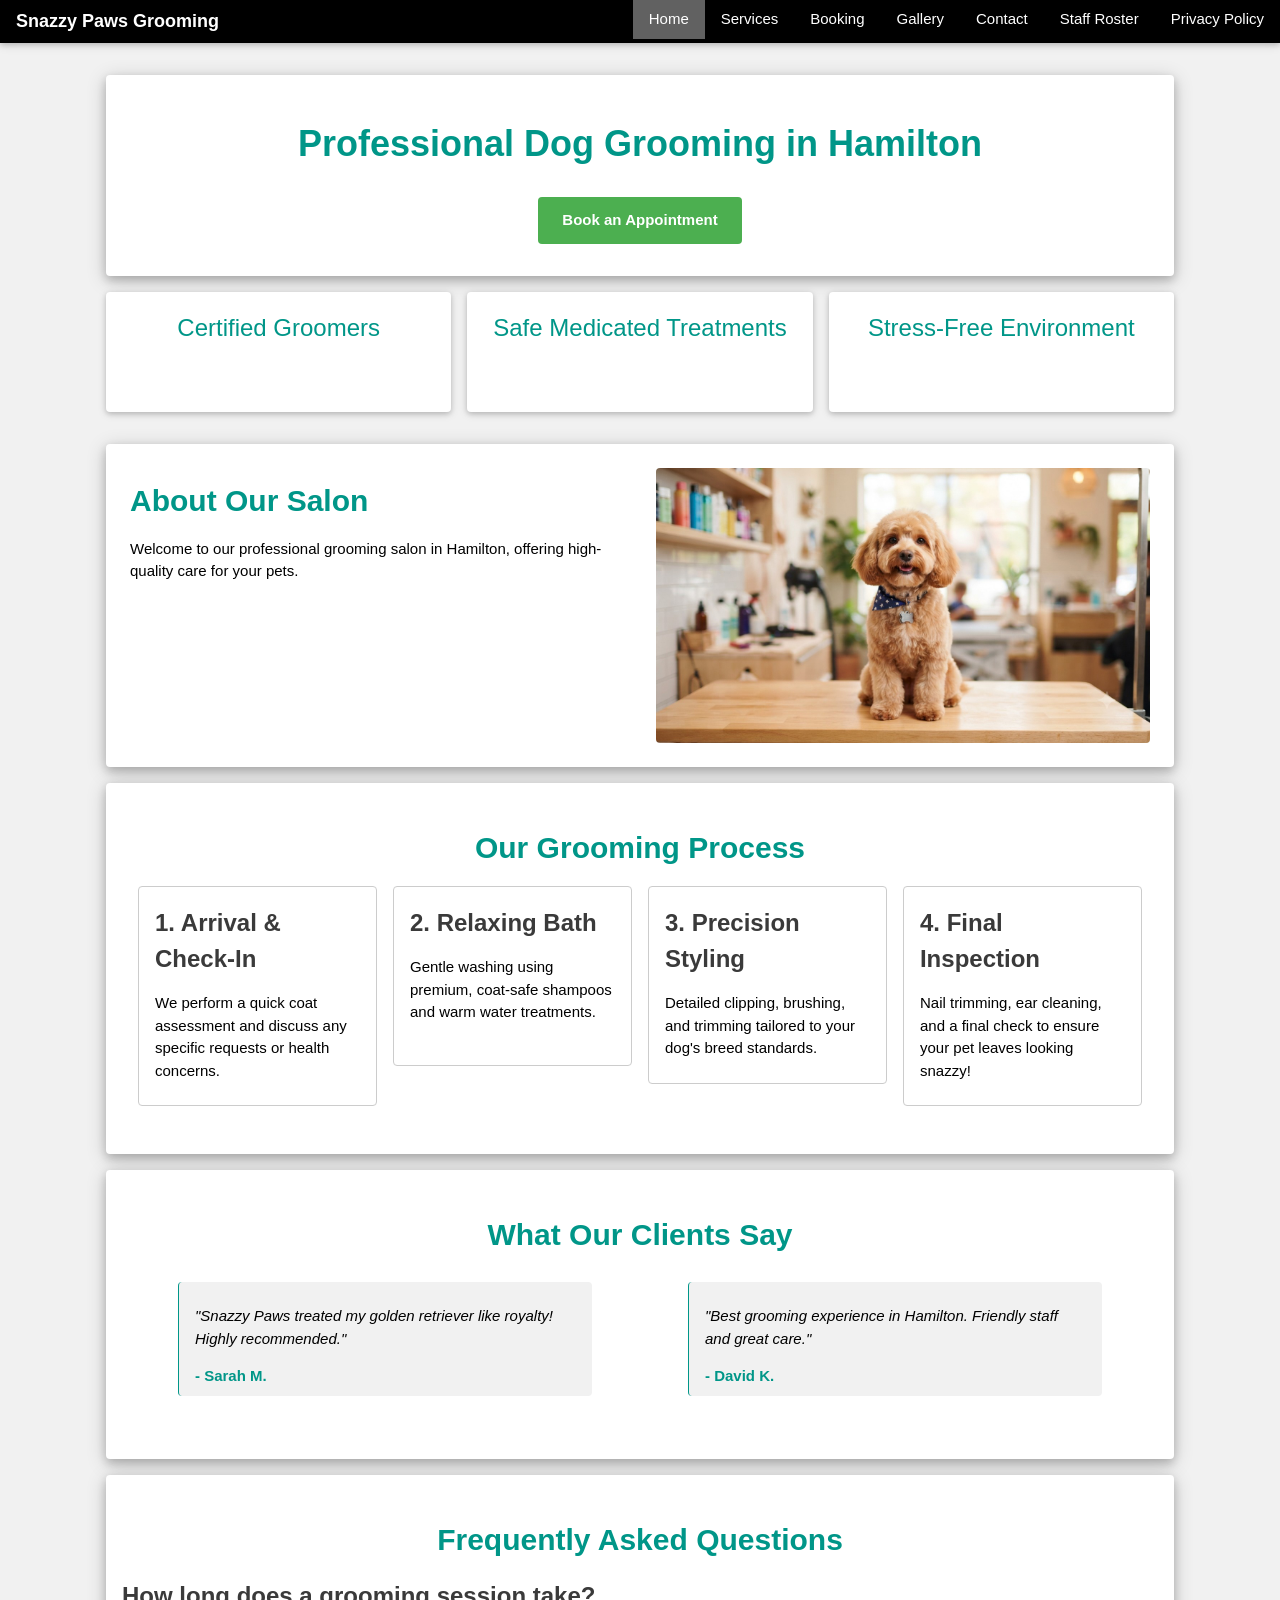
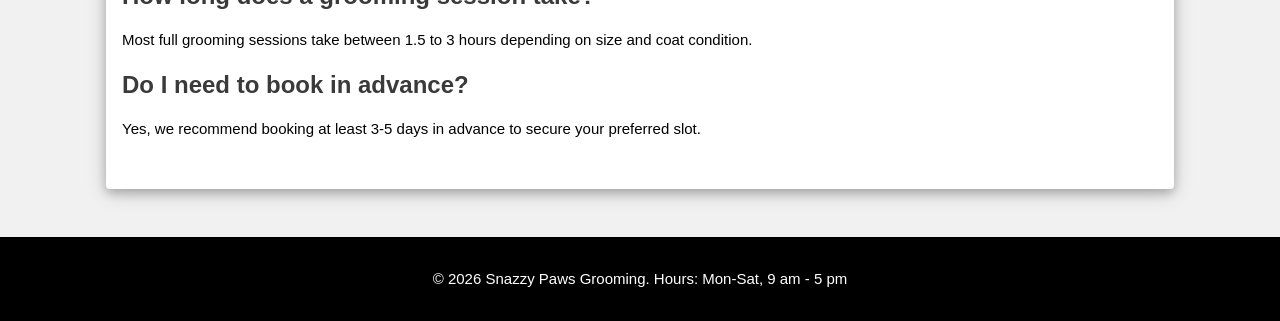
==== index.html @ 14bc690a "Update index.html" ====
<!DOCTYPE html>
<html lang="en">
<head>
  <meta charset="UTF-8">
  <meta name="viewport" content="width=device-width, initial-scale=1.0">
  <meta name="description" content="Professional dog grooming services in Hamilton offering certified groomers, safe medicated treatments, and a stress-free environment.">
  <title>Professional Dog Grooming in Hamilton | Home</title>
  <!-- W3.CSS Framework stylesheet -->
  <link rel="stylesheet" href="https://www.w3schools.com/w3css/4/w3.css">
  <link rel="stylesheet" href="https://cdnjs.cloudflare.com/ajax/libs/font-awesome/4.7.0/css/font-awesome.min.css">
</head>
<body class="w3-light-grey">

  <!-- Header / Navigation Section -->
  <header>
    <nav class="w3-bar w3-black w3-card">
      <div class="w3-bar-item w3-large"><b>Snazzy Paws Grooming</b></div>
      <div class="w3-right w3-hide-small">
        <a href="index.html" class="w3-bar-item w3-button w3-dark-grey">Home</a>
        <a href="services.html" class="w3-bar-item w3-button">Services</a>
        <a href="booking.html" class="w3-bar-item w3-button">Booking</a>
        <a href="gallery.html" class="w3-bar-item w3-button">Gallery</a>
        <a href="contact.html" class="w3-bar-item w3-button">Contact</a>
        <a href="roster.html" class="w3-bar-item w3-button">Staff Roster</a>
        <a href="privacy.html" class="w3-bar-item w3-button">Privacy Policy</a>
      </div>
    </nav>
  </header>

  <!-- Main Content Section -->
  <main class="w3-container w3-content w3-padding-32" style="max-width:1100px">
    
    <!-- Hero Section -->
    <section class="w3-center w3-padding-32 w3-white w3-card-4 w3-round w3-margin-bottom">
      <div class="w3-container">
        <h1 class="w3-text-teal"><b>Professional Dog Grooming in Hamilton</b></h1>
        <a href="booking.html" class="w3-button w3-green w3-padding-large w3-round w3-margin-top"><b>Book an Appointment</b></a>
      </div>
    </section>

    <!-- Value Proposition -->
    <section class="w3-row-padding w3-margin-bottom" style="margin:0 -16px">
      <div class="w3-third w3-margin-bottom">
        <div class="w3-card w3-white w3-padding w3-center w3-round" style="min-height:120px;">
          <h3 class="w3-text-teal">Certified Groomers</h3>
        </div>
      </div>
      <div class="w3-third w3-margin-bottom">
        <div class="w3-card w3-white w3-padding w3-center w3-round" style="min-height:120px;">
          <h3 class="w3-text-teal">Safe Medicated Treatments</h3>
        </div>
      </div>
      <div class="w3-third w3-margin-bottom">
        <div class="w3-card w3-white w3-padding w3-center w3-round" style="min-height:120px;">
          <h3 class="w3-text-teal">Stress-Free Environment</h3>
        </div>
      </div>
    </section>

    <!-- Quick Intro -->
    <section class="w3-row-padding w3-white w3-card-4 w3-round w3-padding-16 w3-margin-bottom" style="align-items:center;">
      <div class="w3-half w3-padding">
        <h2 class="w3-text-teal"><b>About Our Salon</b></h2>
        <p>Welcome to our professional grooming salon in Hamilton, offering high-quality care for your pets.</p>
      </div>
      <div class="w3-half w3-padding">
        <img src="images/happy-dog.jpg" alt="A golden retriever dog sitting happily after receiving professional grooming at the salon" class="w3-image w3-round">
      </div>
    </section>

    <!-- Our 4-Step Process Section -->
    <section class="w3-container w3-white w3-card-4 w3-round w3-padding-32 w3-margin-bottom">
      <h2 class="w3-center w3-text-teal"><b>Our Grooming Process</b></h2>
      <div class="w3-row-padding w3-margin-top">
        <div class="w3-quarter w3-margin-bottom">
          <div class="w3-border w3-padding w3-round" style="min-height:180px;">
            <h3 class="w3-text-dark-grey"><b>1. Arrival & Check-In</b></h3>
            <p>We perform a quick coat assessment and discuss any specific requests or health concerns.</p>
          </div>
        </div>
        <div class="w3-quarter w3-margin-bottom">
          <div class="w3-border w3-padding w3-round" style="min-height:180px;">
            <h3 class="w3-text-dark-grey"><b>2. Relaxing Bath</b></h3>
            <p>Gentle washing using premium, coat-safe shampoos and warm water treatments.</p>
          </div>
        </div>
        <div class="w3-quarter w3-margin-bottom">
          <div class="w3-border w3-padding w3-round" style="min-height:180px;">
            <h3 class="w3-text-dark-grey"><b>3. Precision Styling</b></h3>
            <p>Detailed clipping, brushing, and trimming tailored to your dog's breed standards.</p>
          </div>
        </div>
        <div class="w3-quarter w3-margin-bottom">
          <div class="w3-border w3-padding w3-round" style="min-height:180px;">
            <h3 class="w3-text-dark-grey"><b>4. Final Inspection</b></h3>
            <p>Nail trimming, ear cleaning, and a final check to ensure your pet leaves looking snazzy!</p>
          </div>
        </div>
      </div>
    </section>

    <!-- Testimonials Section -->
    <section class="w3-container w3-white w3-card-4 w3-round w3-padding-32 w3-margin-bottom">
      <h2 class="w3-center w3-text-teal"><b>What Our Clients Say</b></h2>
      <div class="w3-row-padding">
        <div class="w3-half w3-margin-bottom">
          <blockquote class="w3-border-left w3-border-teal w3-padding w3-light-grey w3-round" style="font-style:italic;">
            <p>"Snazzy Paws treated my golden retriever like royalty! Highly recommended."</p>
            <cite class="w3-text-teal" style="display:block; margin-top:5px; font-weight:bold; font-style:normal;">- Sarah M.</cite>
          </blockquote>
        </div>
        <div class="w3-half w3-margin-bottom">
          <blockquote class="w3-border-left w3-border-teal w3-padding w3-light-grey w3-round" style="font-style:italic;">
            <p>"Best grooming experience in Hamilton. Friendly staff and great care."</p>
            <cite class="w3-text-teal" style="display:block; margin-top:5px; font-weight:bold; font-style:normal;">- David K.</cite>
          </blockquote>
        </div>
      </div>
    </section>

    <!-- Frequently Asked Questions -->
    <section class="w3-container w3-white w3-card-4 w3-round w3-padding-32">
      <h2 class="w3-center w3-text-teal"><b>Frequently Asked Questions</b></h2>
      <div class="w3-section">
        <h3 class="w3-text-dark-grey"><b>How long does a grooming session take?</b></h3>
        <p>Most full grooming sessions take between 1.5 to 3 hours depending on size and coat condition.</p>
      </div>
      <div class="w3-section">
        <h3 class="w3-text-dark-grey"><b>Do I need to book in advance?</b></h3>
        <p>Yes, we recommend booking at least 3-5 days in advance to secure your preferred slot.</p>
      </div>
    </section>

  </main>

  <!-- Footer Section -->
  <footer class="w3-container w3-center w3-black w3-padding-16 w3-margin-top">
    <p>&copy; 2026 Snazzy Paws Grooming. Hours: Mon-Sat, 9 am - 5 pm</p>
  </footer>

</body>
</html>
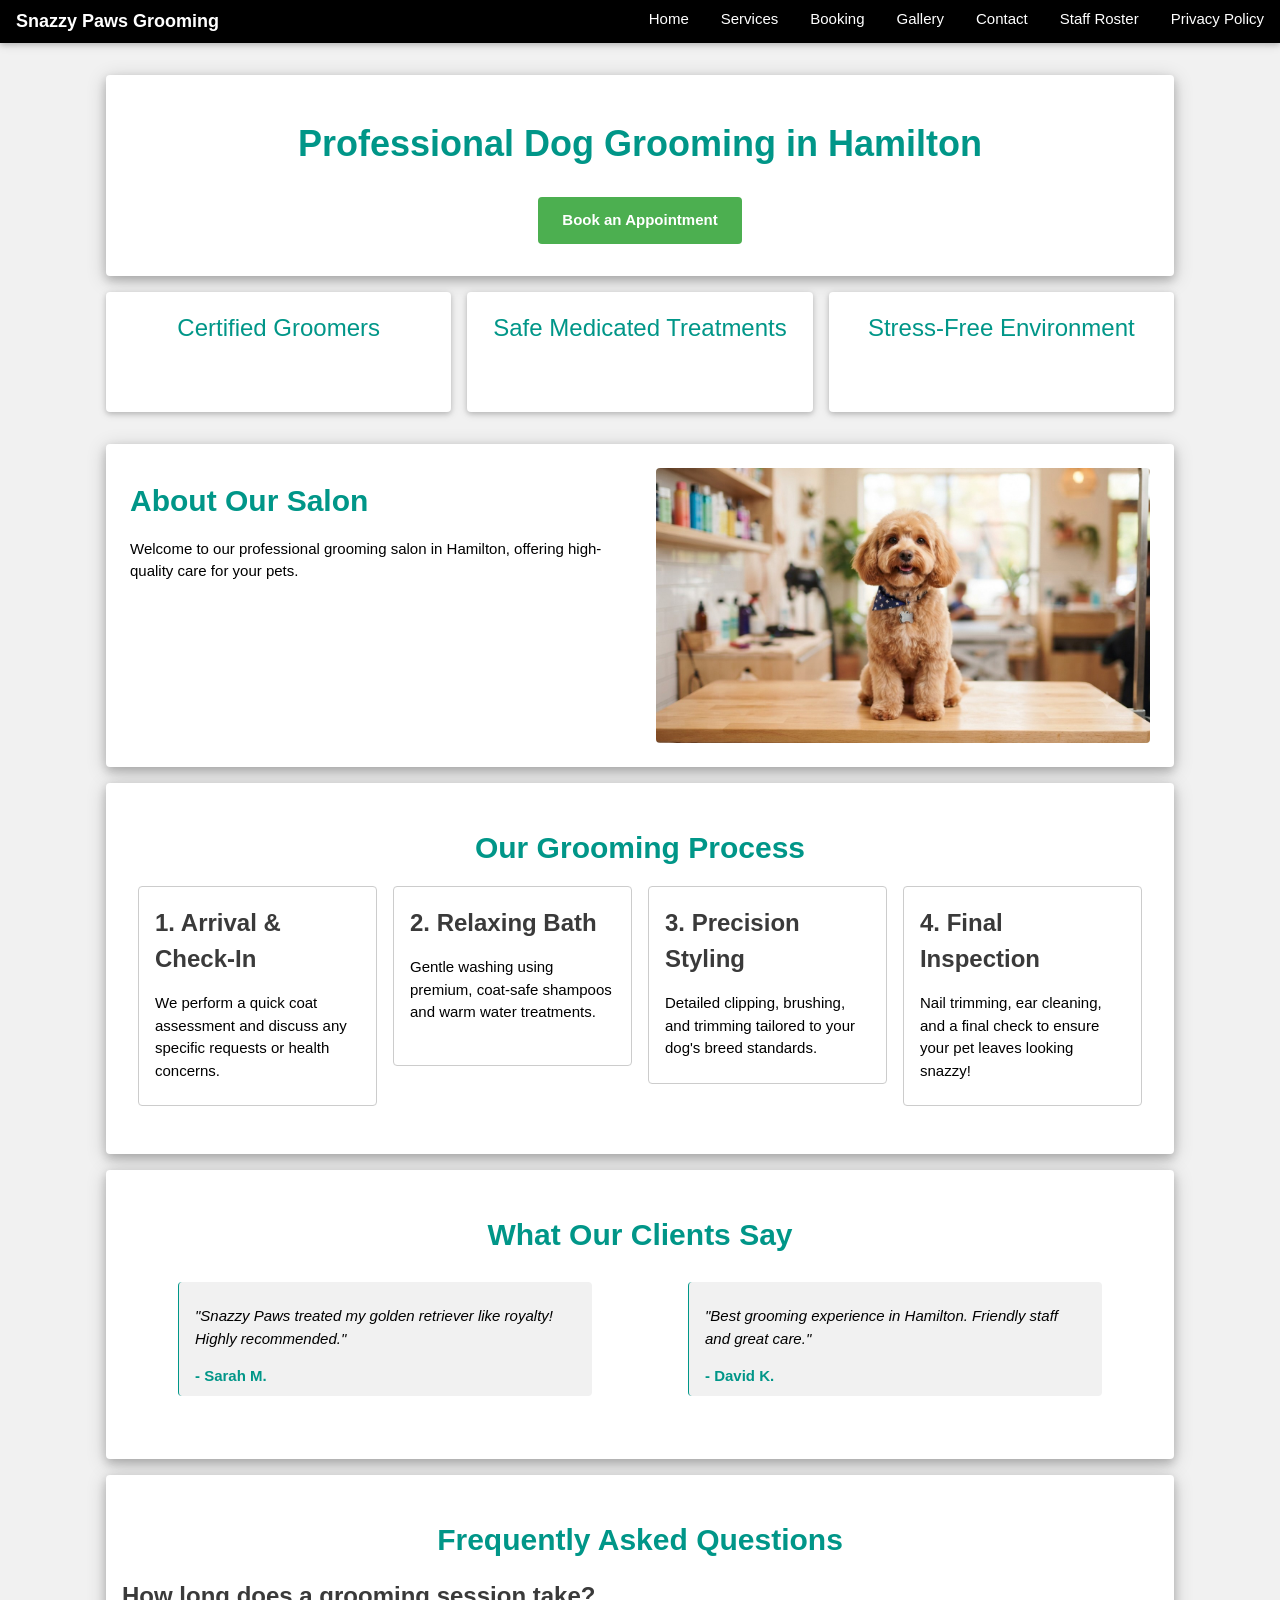
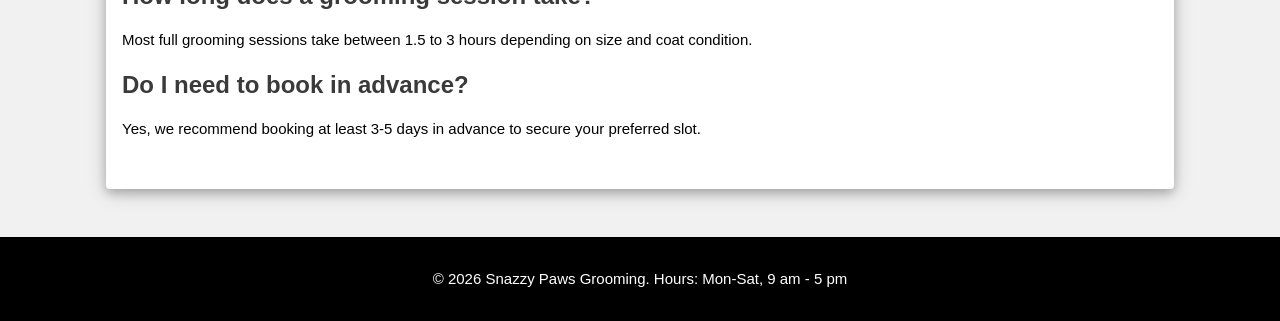
==== commit 9217e60e: "Update index.html" ====
--- a/index.html
+++ b/index.html
@@ -15,8 +15,21 @@
   <header>
     <nav class="w3-bar w3-black w3-card">
       <div class="w3-bar-item w3-large"><b>Snazzy Paws Grooming</b></div>
+      <!-- Clickable Hamburger Icon Button (Triggers the menu) -->
+      <a href="javascript:void(0)" class="w3-bar-item w3-button w3-right w3-hide-large w3-hide-medium" onclick="toggleNav()">&#9776;</a>
+      <!-- Mobile Navigation Dropdown Menu -->
+      <div id="mobile-nav" class="w3-bar-block w3-black w3-hide w3-hide-large w3-hide-medium">
+        <a href="index.html" class="w3-bar-item w3-button">Home</a>
+        <a href="services.html" class="w3-bar-item w3-button">Services</a>
+        <a href="booking.html" class="w3-bar-item w3-button">Booking</a>
+        <a href="gallery.html" class="w3-bar-item w3-button">Gallery</a>
+        <a href="contact.html" class="w3-bar-item w3-button">Contact</a>
+        <a href="roster.html" class="w3-bar-item w3-button">Staff Roster</a>
+        <a href="privacy.html" class="w3-bar-item w3-button">Privacy Policy</a>
+      </div>      
+      <!-- Desktop Navigation Links -->
       <div class="w3-right w3-hide-small">
-        <a href="index.html" class="w3-bar-item w3-button w3-dark-grey">Home</a>
+        <a href="index.html" class="w3-bar-item w3-button">Home</a>
         <a href="services.html" class="w3-bar-item w3-button">Services</a>
         <a href="booking.html" class="w3-bar-item w3-button">Booking</a>
         <a href="gallery.html" class="w3-bar-item w3-button">Gallery</a>
@@ -138,5 +151,17 @@
     <p>&copy; 2026 Snazzy Paws Grooming. Hours: Mon-Sat, 9 am - 5 pm</p>
   </footer>
 
+  <!-- JavaScript for Mobile Menu Toggle -->
+  <script>
+    function toggleNav() {
+      var x = document.getElementById("mobile-nav");
+      if (x.className.indexOf("w3-show") == -1) {
+        x.className += " w3-show";
+      } else { 
+        x.className = x.className.replace(" w3-show", "");
+      }
+    }
+  </script>
+
 </body>
 </html>
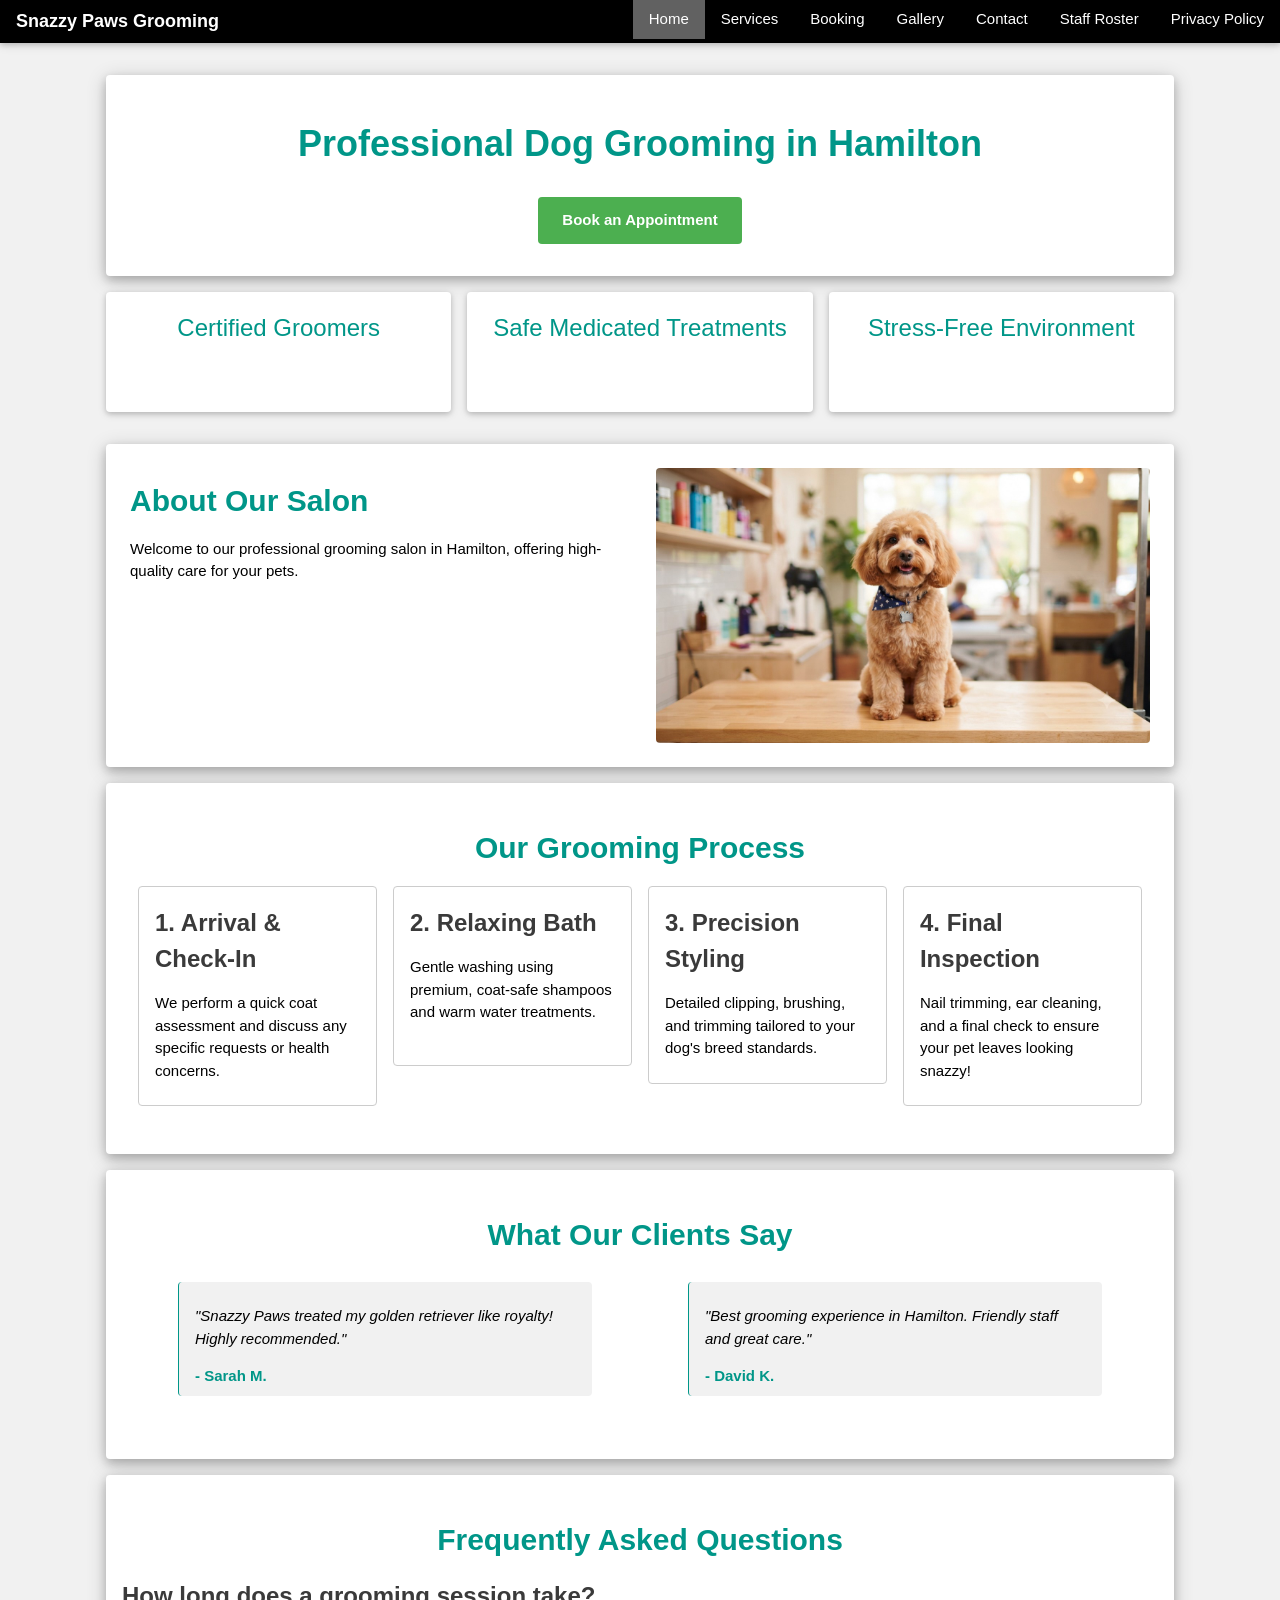
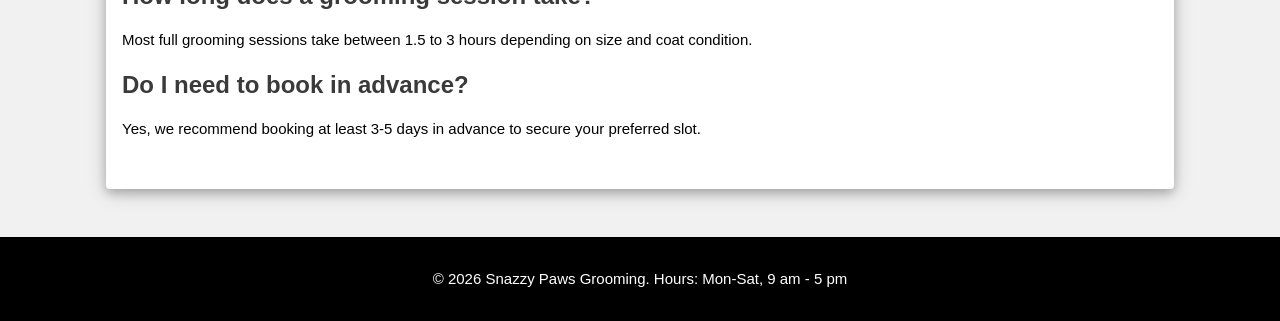
==== commit 9971c94e: "Update index.html" ====
--- a/index.html
+++ b/index.html
@@ -19,7 +19,7 @@
       <a href="javascript:void(0)" class="w3-bar-item w3-button w3-right w3-hide-large w3-hide-medium" onclick="toggleNav()">&#9776;</a>
       <!-- Mobile Navigation Dropdown Menu -->
       <div id="mobile-nav" class="w3-bar-block w3-black w3-hide w3-hide-large w3-hide-medium">
-        <a href="index.html" class="w3-bar-item w3-button">Home</a>
+        <a href="index.html" class="w3-bar-item w3-button w3-dark-grey">Home</a>
         <a href="services.html" class="w3-bar-item w3-button">Services</a>
         <a href="booking.html" class="w3-bar-item w3-button">Booking</a>
         <a href="gallery.html" class="w3-bar-item w3-button">Gallery</a>
@@ -29,7 +29,7 @@
       </div>      
       <!-- Desktop Navigation Links -->
       <div class="w3-right w3-hide-small">
-        <a href="index.html" class="w3-bar-item w3-button">Home</a>
+        <a href="index.html" class="w3-bar-item w3-button w3-dark-grey">Home</a>
         <a href="services.html" class="w3-bar-item w3-button">Services</a>
         <a href="booking.html" class="w3-bar-item w3-button">Booking</a>
         <a href="gallery.html" class="w3-bar-item w3-button">Gallery</a>
